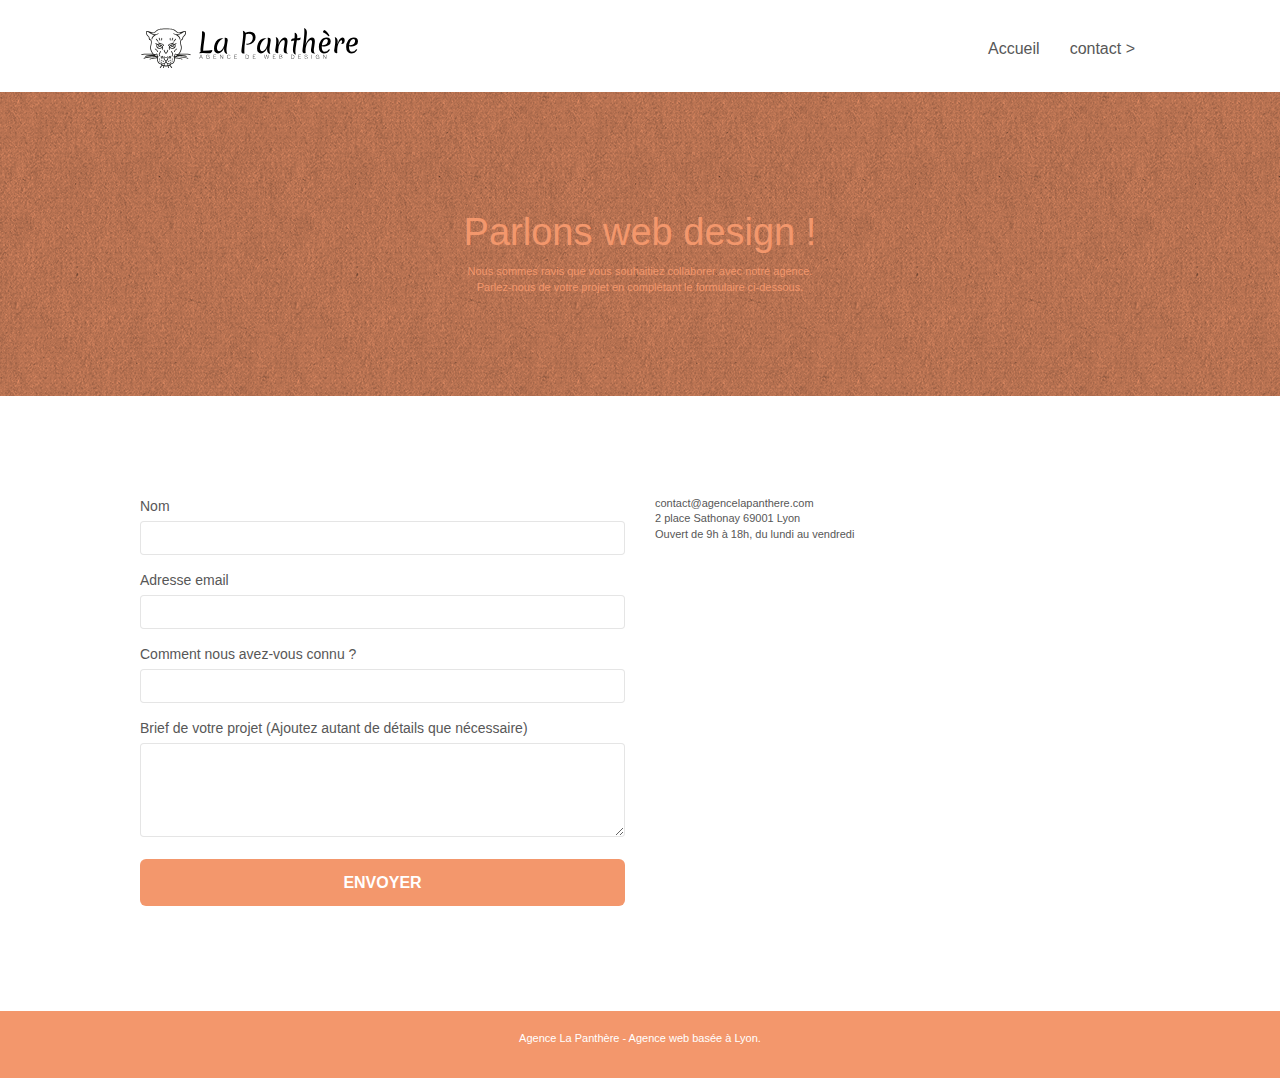
==== contact.html @ 8b8b4ff9 "Remove empty tag" ====
<!doctype html>
<html lang="fr">
<head>
    <meta charset="utf-8">
    <meta name="keywords" content="">
    <meta name="description" content="Contacter La Panthère. Faites-nous part de votre projet !">
    <meta name="robots" content="index, follow">
	<meta name="viewport" content="width=device-width, initial-scale=1.0, viewport-fit=cover">
    <link rel="shortcut icon" type="image/png" href="favicon.jpg">
    
	<link rel="stylesheet" type="text/css" href="./css/bootstrap.css">
	<link rel="stylesheet" type="text/css" href="style.css">
	<link rel="stylesheet" type="text/css" href="./css/font-awesome.min.css">
	<link rel="stylesheet" type="text/css" href="./css/et-line.min.css">

    <title>Agence La Panthère Web Design à Lyon ! - Contact</title>

    
<!-- Analytics -->
 
<!-- Analytics END -->
    
</head>
<body>
<!-- Principal conteneur -->
<div class="page-container">
    
<!-- bloc-0 -->
<div class="bloc bgc-white l-bloc " id="bloc-0">
	<div class="container bloc-sm">
		<nav class="navbar row">
			<div class="navbar-header">
				<a class="navbar-brand" href="index.html"><img src="img/agence-la-panthere-monochrome.svg" alt="atlanta web design logo" height="40" /></a>
				<button id="nav-toggle" type="button" class="ui-navbar-toggle navbar-toggle" data-toggle="collapse" data-target=".navbar-1">
					<span class="sr-only">Toggle navigation</span><span class="icon-bar"></span><span class="icon-bar"></span><span class="icon-bar"></span>
				</button>
			</div>
			<div class="collapse navbar-collapse navbar-1 special-dropdown-nav">
				<ul class="site-navigation nav navbar-nav">
					<li>
						<a href="index.html">Accueil</a>
					</li>
					<li>
						<a href="contact.html">contact &gt;</a>
					</li>
				</ul>
			</div>
		</nav>
	</div>
</div>
<!-- bloc-0 END -->

<!-- bloc-6 -->
<div class="bloc bg-dots-bg bg-repeat bgc-atomic-tangerine d-bloc bloc-bg-texture texture-paper" id="bloc-6">
	<div class="container bloc-lg">
		<div class="row">
			<div class="col-sm-12">
				<h1 class="text-center hero-bloc-text tc-white">
					Parlons web design !
				</h1>
				<p class="text-center mg-lg tc-white tight-width-whitespace">
					Nous sommes ravis que vous souhaitiez collaborer avec notre agence.<br>
					Parlez-nous de votre projet en complétant le formulaire ci-dessous.
				</p>
			</div>
		</div>
	</div>
</div>
<!-- bloc-6 END -->

<!-- bloc-7 -->
<div class="bloc bgc-white l-bloc" id="bloc-7">
	<div class="container bloc-lg">
		<div class="row">
			<div class="col-sm-6">
				<form id="form_1" novalidate success-msg="Your message has been sent." fail-msg="Sorry it seems that our mail server is not responding, Sorry for the inconvenience!">
					<div class="form-group">
						<label>
							Nom
						</label>
						<input id="name" class="form-control" required />
					</div>
					<div class="form-group">
						<label>
							Adresse email
						</label>
						<input id="email" class="form-control" type="email" required />
					</div>
					<div class="form-group">
						<label>
							Comment nous avez-vous connu ?
						</label>
						<input class="form-control" type="email" required id="input_504" />
					</div>
					<div class="form-group">
						<label>
							Brief de votre projet (Ajoutez autant de détails que nécessaire)<br>
						</label><textarea id="message" class="form-control" rows="4" cols="50" required></textarea>
					</div> 
					<button class="bloc-button btn btn-lg btn-block cta-hero btn-atomic-tangerine" type="submit">
						Envoyer
					</button>
				</form>
			</div>
			<div class="col-sm-6">
				<p>
					contact@agencelapanthere.com<br>2 place Sathonay 69001 Lyon<br>Ouvert de 9h à 18h, du lundi au vendredi<br>
				</p>
			</div>
		</div>
	</div>
</div>
<!-- bloc-7 END -->

<!-- ScrollToTop Button -->
<a class="bloc-button btn btn-d scrollToTop" onclick="scrollToTarget('1')"><span class="fa fa-chevron-up"></span></a>
<!-- ScrollToTop Button END-->


<!-- Footer - bloc-8 -->
<div class="bloc bgc-atomic-tangerine d-bloc" id="bloc-8">
	<div class="container bloc-sm">
		<div class="row">
			<div class="col-sm-12">
				<p class="text-center white">
					Agence La Panthère - Agence web basée à Lyon.<br>
				</p>
				<div class="row row-no-gutters social">
					<div class="col-sm-3">
						<div class="text-center">
							<a class="social" href="index.html"><span class="fa fa-twitter icon-md"></span></a>
						</div>
					</div>
					<div class="col-sm-3">
						<div class="text-center">
							<a class="social" href="index.html"><span class="fa fa-facebook icon-md"></span></a>
						</div>
					</div>
					<div class="col-sm-3">
						<div class="text-center">
							<a class="social" href="index.html"><span class="fa fa-dribbble icon-md"></span></a>
						</div>
					</div>
					<div class="col-sm-3">
						<div class="text-center">
							<a class="social" href="index.html"><span class="fa fa-instagram icon-md"></span></a>
						</div>
					</div>
				</div>
			</div>
		</div>
	</div>
</div>
<!-- Footer - bloc-8 END -->

</div>
<!-- Principal conteneur END -->
        
<script src="./js/jquery-2.1.0.js"></script>
<script src="./js/bootstrap.js"></script>
<script src="./js/blocs.js"></script>
<script src="./js/jqBootstrapValidation.js"></script>
<script src="./js/formHandler.js"></script>

</body>
</html>
---- style.css ----
body {
    margin: 0;
    padding: 0;
    background: #FFF;
    overflow-x: hidden;
    -webkit-font-smoothing: antialiased;
    -moz-osx-font-smoothing: grayscale;
}

a,
button {
    transition: all .3s ease-in-out;
    outline: none!important;
}

a:hover {
    text-decoration: none;
    cursor: pointer;
}

#page-loading-blocs-notifaction {
    position: fixed;
    top: 0;
    bottom: 0;
    width: 100%;
    z-index: 100000;
    background: #FFFFFF url("img/pageload-spinner.gif") no-repeat center center;
}

.bloc {
    width: 100%;
    clear: both;
    background: 50% 50% no-repeat;
    padding: 0 50px;
    -webkit-background-size: cover;
    -moz-background-size: cover;
    -o-background-size: cover;
    background-size: cover;
    position: relative;
}

.bloc .container {
    padding-left: 0;
    padding-right: 0;
}

.bloc-lg {
    padding: 100px 50px;
}

.bloc-md {
    padding: 50px;
}

.bloc-sm {
    padding: 20px 50px;
}

.bg-center,
.bg-l-edge,
.bg-r-edge,
.bg-t-edge,
.bg-b-edge,
.bg-tl-edge,
.bg-bl-edge,
.bg-tr-edge,
.bg-br-edge,
.bg-repeat {
    -webkit-background-size: auto!important;
    -moz-background-size: auto!important;
    -o-background-size: auto!important;
    background-size: auto!important;
}

.bg-repeat {
    background: repeat;
}

.bg-t-edge {
    background: top no-repeat;
}

.bloc-bg-texture::before {
    content: "";
    background-size: 2px 2px;
    position: absolute;
    top: 0;
    bottom: 0;
    left: 0;
    right: 0;
}

.texture-paper::before {
    background: url("img/texture-paper.png");
    background-size: 280px 280px;
}

.b-parallax {
    background-attachment: fixed;
}

.d-bloc {
    color: rgba(255, 255, 255, .7);
}

.d-bloc button:hover {
    color: rgba(255, 255, 255, .9);
}

.d-bloc .icon-round,
.d-bloc .icon-square,
.d-bloc .icon-rounded,
.d-bloc .icon-semi-rounded-a,
.d-bloc .icon-semi-rounded-b {
    border-color: rgba(255, 255, 255, .9);
}

.d-bloc .divider-h span {
    border-color: rgba(255, 255, 255, .2);
}

.d-bloc .a-btn,
.d-bloc .navbar a,
.d-bloc .navbar-brand,
.d-bloc a .icon-sm,
.d-bloc a .icon-md,
.d-bloc a .icon-lg,
.d-bloc a .icon-xl,
.d-bloc h1 a,
.d-bloc h2 a,
.d-bloc h3 a,
.d-bloc h4 a,
.d-bloc h5 a,
.d-bloc h6 a,
.d-bloc p a {
    color: rgba(255, 255, 255, .6);
}

.d-bloc .a-btn:hover,
.d-bloc .navbar a:hover,
.d-bloc .navbar-brand:hover,
.d-bloc a:hover .icon-sm,
.d-bloc a:hover .icon-md,
.d-bloc a:hover .icon-lg,
.d-bloc a:hover .icon-xl,
.d-bloc h1 a:hover,
.d-bloc h2 a:hover,
.d-bloc h3 a:hover,
.d-bloc h4 a:hover,
.d-bloc h5 a:hover,
.d-bloc h6 a:hover,
.d-bloc p a:hover {
    color: rgba(255, 255, 255, 1);
}

.d-bloc .navbar-toggle .icon-bar {
    background: rgba(255, 255, 255, 1);
}

.d-bloc .btn-wire,
.d-bloc .btn-wire:hover {
    color: rgba(255, 255, 255, 1);
    border-color: rgba(255, 255, 255, 1);
}

.d-bloc .panel {
    color: rgba(0, 0, 0, .5);
}

.d-bloc .panel button:hover {
    color: rgba(0, 0, 0, .7);
}

.d-bloc .panel icon {
    border-color: rgba(0, 0, 0, .7);
}

.d-bloc .panel .divider-h span {
    border-color: rgba(0, 0, 0, .1);
}

.d-bloc .panel .a-btn {
    color: rgba(0, 0, 0, .6);
}

.d-bloc .panel .a-btn:hover {
    color: rgba(0, 0, 0, 1);
}

.d-bloc .panel .btn-wire,
.d-bloc .panel .btn-wire:hover {
    color: rgba(0, 0, 0, .7);
    border-color: rgba(0, 0, 0, .3);
}

.d-bloc .panel,
.l-bloc {
    color: rgba(0, 0, 0, .5);
}

.d-bloc .panel button:hover,
.l-bloc button:hover {
    color: rgba(0, 0, 0, .7);
}

.l-bloc .icon-round,
.l-bloc .icon-square,
.l-bloc .icon-rounded,
.l-bloc .icon-semi-rounded-a,
.l-bloc .icon-semi-rounded-b {
    border-color: rgba(0, 0, 0, .7);
}

.d-bloc .panel .divider-h span,
.l-bloc .divider-h span {
    border-color: rgba(0, 0, 0, .1);
}

.d-bloc .panel .a-btn,
.l-bloc .a-btn,
.l-bloc .navbar a,
.l-bloc .navbar-brand,
.l-bloc a .icon-sm,
.l-bloc a .icon-md,
.l-bloc a .icon-lg,
.l-bloc a .icon-xl,
.l-bloc h1 a,
.l-bloc h2 a,
.l-bloc h3 a,
.l-bloc h4 a,
.l-bloc h5 a,
.l-bloc h6 a,
.l-bloc p a {
    color: rgba(0, 0, 0, .6);
}

.d-bloc .panel .a-btn:hover,
.l-bloc .a-btn:hover,
.l-bloc .navbar a:hover,
.l-bloc .navbar-brand:hover,
.l-bloc a:hover .icon-sm,
.l-bloc a:hover .icon-md,
.l-bloc a:hover .icon-lg,
.l-bloc a:hover .icon-xl,
.l-bloc h1 a:hover,
.l-bloc h2 a:hover,
.l-bloc h3 a:hover,
.l-bloc h4 a:hover,
.l-bloc h5 a:hover,
.l-bloc h6 a:hover,
.l-bloc p a:hover {
    color: rgba(0, 0, 0, 1);
}

.l-bloc .navbar-toggle .icon-bar {
    color: rgba(0, 0, 0, .6);
}

.d-bloc .panel .btn-wire,
.d-bloc .panel .btn-wire:hover,
.l-bloc .btn-wire,
.l-bloc .btn-wire:hover {
    color: rgba(0, 0, 0, .7);
    border-color: rgba(0, 0, 0, .3);
}

.voffset {
    margin-top: 30px;
}

.voffset-lg {
    margin-top: 80px;
}

.row-no-gutters {
    margin-right: 0;
    margin-left: 0;
}

.row.row-no-gutters > [class^="col-"],
.row.row-no-gutters > [class*=" col-"] {
    padding-right: 0;
    padding-left: 0;
}

#bloc-1-hero h1 {
    font-size: 32px;
}

.navbar {
    margin-bottom: 0;
    z-index: 1;
}

.navbar-brand {
    height: auto;
    padding: 3px 15px;
    font-size: 25px;
    font-weight: normal;
    font-weight: 600;
    line-height: 44px;
}

.navbar-brand img {
    max-height: 200px;
    margin: 0 5px 0 0;
    display: inline;
}

.navbar-brand img[src$=svg] {
    min-width: 100px;
}

.nav-center .navbar-brand img {
    margin: 0;
}

.navbar .nav {
    padding-top: 2px;
    margin-right: -16px;
    float: right;
    z-index: 1;
}

.nav > li {
    float: left;
    margin-top: 4px;
    font-size: 16px;
}

.navbar-nav .open .dropdown-menu > li > a {
    text-align: inherit;
}

.nav > li a:hover,
.nav > li a:focus {
    background: transparent;
}

.navbar-toggle {
    margin: 10px 10px 0 0;
    border: 0px;
}

.navbar-toggle:hover {
    background: transparent!important;
}

.navbar-toggle .icon-bar {
    background-color: rgba(0, 0, 0, .5);
    width: 26px;
}

.nav-invert .navbar .nav {
    float: left;
}

.nav-invert .navbar-header,
.nav-invert .navbar-brand {
    float: right;
    position: relative;
    z-index: 2;
}

@media (min-width: 768px) {
    .site-navigation {
        position: absolute;
        top: 50%;
        right: 20px;
        transform: translate(0, -50%);
        -webkit-transform: translateY(-50%);
    }
    .nav > li .dropdown-menu a,
    .nav > li .dropdown-menu a:hover {
        color: #484848;
    }
    .nav-invert .site-navigation {
        left: 0;
        right: 0;
    }
    .nav-center {
        text-align: center;
    }
    .nav-center .navbar-header {
        width: 100%;
    }
    .nav-center .navbar-header,
    .nav-center .navbar-brand,
    .nav-center .nav > li {
        float: none;
        display: inline-block;
    }
    .nav-center .site-navigation {
        position: relative;
        width: 100%;
        right: 0;
        margin-right: 0px;
        margin-top: 20px;
    }
    .nav-center.mini-nav .navbar-toggle {
        float: none;
        margin: 10px auto 0;
    }
}

.nav > li > .dropdown a {
    background: none!important;
    display: block;
    padding: 14px 15px;
}

nav .caret {
    margin: 0 5px;
}

.dropdown-menu .dropdown-menu {
    top: -8px;
    left: 100%;
}

.dropdown-menu .dropmenu-flow-right {
    top: 100%;
    left: 0;
    margin-left: -1px;
    border-top-left-radius: 0;
    border-top-right-radius: 0;
}

.dropdown-menu .dropdown span {
    border: 4px solid black;
    border-top-color: transparent;
    border-right-color: transparent;
    border-bottom-color: transparent;
    margin: 6px -5px 0 0!important;
    float: right;
}

.mg-md {
    margin-top: 10px;
    margin-bottom: 20px;
}

.mg-lg {
    margin-top: 10px;
    margin-bottom: 40px;
}

.btn {
    margin: 0 5px 5px 0;
}

.btn.pull-right {
    margin: 0 0 5px 5px;
}

.btn-d,
.btn-d:hover,
.btn-d:focus {
    color: #FFF;
    background: rgba(0, 0, 0, .3);
}

button {
    outline: none!important;
}

.btn-rd {
    border-radius: 40px;
}

.btn-clean {
    border: 1px solid rgba(0, 0, 0, .08);
    border-bottom-color: rgba(0, 0, 0, .1);
    text-shadow: 0 1px 0 rgba(0, 0, 1, .1);
    box-shadow: 0 1px 3px rgba(0, 0, 1, .25), inset 0 1px 0 0 rgba(255, 255, 255, .15);
}

.icon-md {
    font-size: 30px!important;
}

.icon-lg {
    font-size: 60px!important;
}

.sm-shadow {
    text-shadow: 0 1px 2px rgba(0, 0, 0, .3);
}

.panel-sq,
.panel-sq .panel-heading,
.panel-sq .panel-footer {
    border-radius: 0;
}

.panel-rd {
    border-radius: 30px;
}

.panel-rd .panel-heading {
    border-radius: 29px 29px 0 0;
}

.panel-rd .panel-footer {
    border-radius: 0 0 29px 29px;
}

.form-control {
    border-color: rgba(0, 0, 0, .1);
    box-shadow: none;
}

.scrollToTop {
    width: 40px;
    height: 40px;
    position: fixed;
    bottom: 20px;
    right: 20px;
    opacity: 0;
    z-index: 500;
    transition: all .3s ease-in-out;
}

.scrollToTop span {
    margin-top: 6px;
}

.showScrollTop {
    font-size: 14px;
    opacity: 1;
}

a[data-lightbox] {
    position: relative;
    display: block;
    text-align: center;
}

a[data-lightbox]:hover::before {
    content: "+";
    font-family: "HelveticaNeue-Light", "Helvetica Neue Light", "Helvetica Neue", Helvetica, Arial;
    font-size: 32px;
    width: 50px;
    height: 50px;
    margin-left: -25px;
    border-radius: 50%;
    background: rgba(0, 0, 0, .6);
    color: #FFF;
    font-weight: 100;
    z-index: 1;
    position: absolute;
    top: 50%;
    transform: translateY(-50%);
    -webkit-transform: translateY(-50%);
}

a[data-lightbox]:hover img {
    opacity: 0.6;
    -webkit-animation-fill-mode: none;
    animation-fill-mode: none;
}

#lightbox-modal {
    display: flex;
    align-items: center;
}

#lightbox-modal .modal-dialog {
    width: 90%;
    max-width: 900px;
    margin: 0 auto 0;
}

#lightbox-modal .modal-dialog img {
    max-height: 90vh;
    margin: 0 auto;
}

.lightbox-caption {
    padding: 20px;
    color: #FFF;
    background: rgba(0, 0, 0, .5);
    position: absolute;
    left: 15px;
    right: 15px;
    bottom: 5px;
}

.close-lightbox {
    color: #FFF;
    font-size: 30px;
    position: absolute;
    top: 20px;
    right: 20px;
    z-index: 20;
    background: rgba(0, 0, 0, .5);
    border: none;
    line-height: 30px;
    padding: 0 9px 5px;
    opacity: 0.3;
}

.close-lightbox:hover,
.next-lightbox:hover,
.prev-lightbox:hover {
    opacity: 1.0;
    color: #FFF;
}

.next-lightbox,
.prev-lightbox {
    font-size: 20px;
    color: rgba(255, 255, 255, .9);
    background: rgba(0, 0, 0, .5);
    transition: all .2s ease-in-out;
    position: absolute;
    top: 45%;
    z-index: 1;
    opacity: 0.4;
}

.next-lightbox {
    padding: 6px 8px 1px 13px;
    right: 25px;
}

.prev-lightbox {
    padding: 6px 13px 1px 10px;
    left: 25px;
}

.snapshot-lb .modal-body {
    padding-bottom: 45px;
}

.snapshot-lb .lightbox-caption {
    padding: 0;
    color: rgba(0, 0, 0, .5);
    background: none;
}

h1,
h2,
h3,
h4,
h5,
h6,
p,
label,
.btn,
a {
    font-family: "helvetica";
    font-weight: 400;
    color: #575757!important;
}

.container {
    max-width: 1000px;
}

.hero-bloc-text {
    font-size: 38px;
}

.hero-bloc-text-sub {
    font-size: 36px;
}

.statement-bloc-text {
    line-height: 26px;
    font-style: italic;
    font-size: 20px;
    text-align: center;
    font-weight: lighter;
    max-width: 520px;
    margin: auto auto auto auto;
}

p {
    font-size: 11px;
}

.tight-width-whitespace {
    max-width: 600px;
    margin: auto auto auto auto;
}

.h1 {
    font-size: 20px;
    font-family: "Open Sans";
}

.cta-hero {
    margin-top: 22px;
    color: #FFFFFF!important;
    text-transform: uppercase;
    padding: 12px 28px 12px 28px;
    font-size: 16px;
    font-weight: 700;
}

.social {
    max-width: 400px;
    margin: auto auto auto auto;
}

h2 {
    font-size: 22px;
    line-height: 1.4em;
}

h3 {
    font-size: 15px;
    text-transform: uppercase;
    font-weight: 700;
    color: #333333!important;
}

.med-width-whitespace {
    max-width: 800px;
    margin: auto auto auto auto;
    box-shadow: 0px 0px 0px #000000;
}

h1 {
    color: #333333!important;
}

h4 {
    color: #333333!important;
}

.icons {
    margin-bottom: 14px;
    margin-top: 24px;
}

.white {
    color: #FFFFFF!important;
}

.portfolio-thumb {
    margin-bottom: 24px;
}

.portfolio-row {
    margin-bottom: 44px;
    margin-top: 50px;
}

.avatar {
    box-shadow: 0px 4px 9px rgba(0, 0, 0, 0.3);
}

.black-background {
    background-color: rgba(165, 147, 99, 0.7);
    padding: 40px 40px 40px 40px;
}

.bold-link {
    font-weight: 900;
    text-decoration: underline!important;
}

.bgc-white {
    background-color: #FFFFFF;
}

.bgc-dark-slate-blue {
    background-color: #364577;
}

.bgc-atomic-tangerine {
    background-color: #F3976C;
}

.tc-white {
    color: #F3976C!important;
}

.btn-atomic-tangerine {
    background: #F3976C;
    color: #FFFFFF!important;
}

.btn-atomic-tangerine:hover {
    background: #c27956!important;
    color: #FFFFFF!important;
}

.ltc-white {
    color: #FFFFFF!important;
}

.ltc-white:hover {
    color: #cccccc!important;
}

.ltc-atomic-tangerine {
    color: #F3976C!important;
}

.ltc-atomic-tangerine:hover {
    color: #c27956!important;
}

.icon-dark-slate-blue {
    color: #364577!important;
    border-color: #364577!important;
}

.bg-dots-bg {
    background-image: url("img/dots-bg.png");
}

.bg-lines-h2-bg {
    background-image: url("img/lines-h2-bg.png");
}

.bg-banniere {
    background-image: url("img/agence-la-panthere.jpg");
}

.bg-presentation {
    background-image: url("img/image-de-presentation.bmp");
}

@media (max-width: 1024px) {
    .bloc {
        padding-left: 20px;
        padding-right: 20px;
    }
    .bloc.full-width-bloc,
    .bloc-tile-2.full-width-bloc .container,
    .bloc-tile-3.full-width-bloc .container,
    .bloc-tile-4.full-width-bloc .container {
        padding-left: 0;
        padding-right: 0;
    }
}

@media (max-width: 992px) and (min-width: 768px) {
    .navbar .nav {
        max-width: 80%
    }
    .nav-center.navbar .nav {
        max-width: 100%
    }
}

@media only screen and (min-device-width: 768px) and (max-device-width: 1024px) and (orientation: landscape) {
    .b-parallax {
        background-attachment: scroll;
    }
}

@media only screen and (min-device-width: 1024px) and (max-device-width: 1366px) and (-webkit-min-device-pixel-ratio: 1.5) {
    .b-parallax {
        background-attachment: scroll;
    }
}

@media (max-width: 991px) {
    .container {
        width: 100%;
    }
    .b-parallax {
        background-attachment: scroll;
    }
    .page-container,
    #hero-bloc {
        overflow-x: hidden;
        position: relative;
    }
    .bloc {
        padding-left: constant(safe-area-inset-left);
        padding-right: constant(safe-area-inset-right);
    }
    .bloc-group,
    .bloc-group .bloc {
        display: block;
        width: 100%;
    }
    .bloc-fill-screen .fill-bloc-top-edge,
    .bloc-fill-screen .fill-bloc-bottom-edge {
        padding: 0 20px;
        padding-left: constant(safe-area-inset-left);
        padding-right: constant(safe-area-inset-right);
    }
}

@media (max-width: 767px) {
    .page-container {
        overflow-x: hidden;
        position: relative;
    }
    h1,
    h2,
    h3,
    h4,
    h5,
    h6,
    p,
    #disqus_thread {
        padding-left: 10px!important;
        padding-right: 10px!important;
    }
    .b-parallax {
        background-attachment: scroll;
    }
    .navbar .nav {
        padding-top: 0;
        border-top: 1px solid rgba(0, 0, 0, .2);
        float: none!important;
    }
    .navbar.row {
        margin-left: 0;
        margin-right: 0;
    }
    .site-navigation {
        position: inherit;
        transform: none;
        -webkit-transform: none;
        -ms-transform: none;
    }
    .nav > li {
        margin-top: 0;
        border-bottom: 1px solid rgba(0, 0, 0, .1);
        background: rgba(0, 0, 0, .05);
        text-align: left;
        padding-left: 15px;
        width: 100%;
    }
    .nav > li:hover {
        background: rgba(0, 0, 0, .08);
    }
    .dropdown .dropdown a .caret {
        float: none;
        margin: 5px 0 0 10px!important;
        border: 4px solid black;
        border-bottom-color: transparent;
        border-right-color: transparent;
        border-left-color: transparent;
    }
    #hero-bloc .navbar .nav {
        background: rgba(0, 0, 0, .8);
    }
    #hero-bloc .navbar .nav a {
        color: rgba(255, 255, 255, .6);
    }
    .hero {
        padding: 50px 0;
    }
    .hero-nav {
        left: -1px;
        right: -1px;
    }
    .navbar-collapse {
        padding: 0;
        overflow-x: hidden;
        -webkit-box-shadow: none;
        box-shadow: none;
    }
    .navbar-brand img {
        max-height: 40px;
        width: auto;
    }
    .nav-invert .navbar-header {
        float: none;
        width: 100%;
    }
    .nav-invert .navbar-toggle {
        float: left;
        margin-left: 10px;
    }
    .bloc {
        padding-left: 0;
        padding-right: 0;
    }
    .bloc-xxl,
    .bloc-xl,
    .bloc-lg {
        padding: 40px 0;
    }
    .bloc-sm,
    .bloc-md {
        padding-left: 0;
        padding-right: 0;
    }
    .bloc-tile-2 .container,
    .bloc-tile-3 .container,
    .bloc-tile-4 .container,
    .bloc-fill-screen .fill-bloc-top-edge,
    .bloc-fill-screen .fill-bloc-bottom-edge {
        padding-left: 0;
        padding-right: 0;
    }
    .a-block {
        padding: 0 10px;
    }
    .btn-dwn {
        display: none;
    }
    .voffset {
        margin-top: 5px;
    }
    .voffset-md {
        margin-top: 20px;
    }
    .voffset-lg {
        margin-top: 30px;
    }
    form {
        padding: 5px;
    }
    .close-lightbox {
        display: inline-block;
    }
    .blocsapp-device-iphone5 {
        background-size: 216px 425px;
        padding-top: 60px;
        width: 216px;
        height: 425px;
    }
    .blocsapp-device-iphone5 img {
        width: 180px;
        height: 320px;
    }
}

@media (max-width: 400px) {
    .bloc {
        padding-left: 0;
        padding-right: 0;
    }
}

@media (max-width: 767px) {
    .bloc-mob-center-text {
        text-align: center;
    }
}
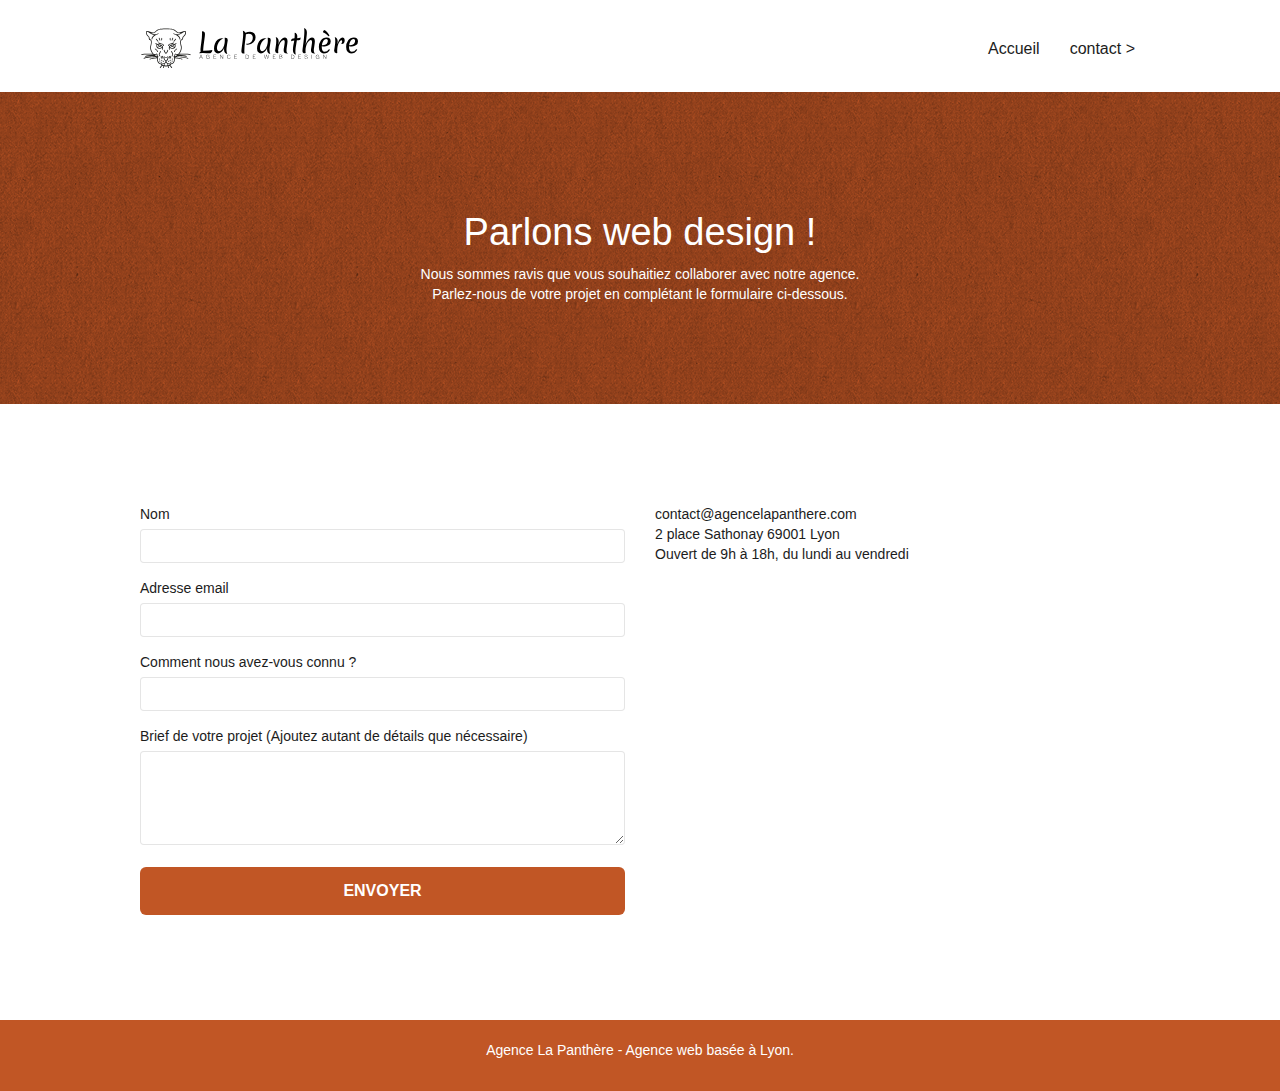
==== commit 03ec5c64: "Init Form Label" ====
--- a/contact.html
+++ b/contact.html
@@ -6,7 +6,7 @@
     <meta name="description" content="Contacter La Panthère. Faites-nous part de votre projet !">
     <meta name="robots" content="index, follow">
 	<meta name="viewport" content="width=device-width, initial-scale=1.0, viewport-fit=cover">
-    <link rel="shortcut icon" type="image/png" href="favicon.jpg">
+    <link rel="shortcut icon" type="image/webp" href="favicon.webp">
     
 	<link rel="stylesheet" type="text/css" href="./css/bootstrap.css">
 	<link rel="stylesheet" type="text/css" href="style.css">
@@ -30,7 +30,7 @@
 	<div class="container bloc-sm">
 		<nav class="navbar row">
 			<div class="navbar-header">
-				<a class="navbar-brand" href="index.html"><img src="img/agence-la-panthere-monochrome.svg" alt="atlanta web design logo" height="40" /></a>
+				<a class="navbar-brand" href="index.html"><img src="img/agence-la-panthere-monochrome.svg" alt="La Panthère, agence de web design" height="40" /></a>
 				<button id="nav-toggle" type="button" class="ui-navbar-toggle navbar-toggle" data-toggle="collapse" data-target=".navbar-1">
 					<span class="sr-only">Toggle navigation</span><span class="icon-bar"></span><span class="icon-bar"></span><span class="icon-bar"></span>
 				</button>
@@ -75,25 +75,25 @@
 			<div class="col-sm-6">
 				<form id="form_1" novalidate success-msg="Your message has been sent." fail-msg="Sorry it seems that our mail server is not responding, Sorry for the inconvenience!">
 					<div class="form-group">
-						<label>
+						<label for="name">
 							Nom
 						</label>
 						<input id="name" class="form-control" required />
 					</div>
 					<div class="form-group">
-						<label>
+						<label for="email">
 							Adresse email
 						</label>
 						<input id="email" class="form-control" type="email" required />
 					</div>
 					<div class="form-group">
-						<label>
+						<label for="input_504">
 							Comment nous avez-vous connu ?
 						</label>
 						<input class="form-control" type="email" required id="input_504" />
 					</div>
 					<div class="form-group">
-						<label>
+						<label for="message">
 							Brief de votre projet (Ajoutez autant de détails que nécessaire)<br>
 						</label><textarea id="message" class="form-control" rows="4" cols="50" required></textarea>
 					</div> 
--- a/style.css
+++ b/style.css
@@ -16,6 +16,21 @@
 a:hover {
     text-decoration: none;
     cursor: pointer;
+}
+
+.large-text{
+    font-size: 2.1rem;
+    opacity: .9;
+}
+
+.quote{
+    font-style: italic;
+}
+
+.quote__author{
+    font-style: normal;
+    font-size: 1.7rem;
+    opacity: .8;
 }
 
 #page-loading-blocs-notifaction {
@@ -91,7 +106,7 @@
 }
 
 .texture-paper::before {
-    background: url("img/texture-paper.png");
+    background: url("img/texture-paper.webp");
     background-size: 280px 280px;
 }
 
@@ -476,7 +491,9 @@
 }
 
 .icon-md {
-    font-size: 30px!important;
+    width: 40px;
+    height: 40px;
+    font-size: 35px!important;
 }
 
 .icon-lg {
@@ -651,7 +668,7 @@
 a {
     font-family: "helvetica";
     font-weight: 400;
-    color: #575757!important;
+    color: #1c1c1c!important;
 }
 
 .container {
@@ -677,7 +694,7 @@
 }
 
 p {
-    font-size: 11px;
+    font-size: 14px;
 }
 
 .tight-width-whitespace {
@@ -771,20 +788,20 @@
 }
 
 .bgc-atomic-tangerine {
-    background-color: #F3976C;
+    background-color: #c15625;
 }
 
 .tc-white {
-    color: #F3976C!important;
+    color: #ffffff!important;
 }
 
 .btn-atomic-tangerine {
-    background: #F3976C;
+    background: #c15625;
     color: #FFFFFF!important;
 }
 
 .btn-atomic-tangerine:hover {
-    background: #c27956!important;
+    background: #F28500!important;
     color: #FFFFFF!important;
 }
 
@@ -810,19 +827,19 @@
 }
 
 .bg-dots-bg {
-    background-image: url("img/dots-bg.png");
+    background-image: url("img/dots-bg.webp");
 }
 
 .bg-lines-h2-bg {
-    background-image: url("img/lines-h2-bg.png");
+    background-image: url("img/lines-h2-bg.webp");
 }
 
 .bg-banniere {
-    background-image: url("img/agence-la-panthere.jpg");
+    background-image: url("img/agence-la-panthere.webp");
 }
 
 .bg-presentation {
-    background-image: url("img/image-de-presentation.bmp");
+    background-image: url("img/image-de-presentation.webp");
 }
 
 @media (max-width: 1024px) {
@@ -857,6 +874,12 @@
 @media only screen and (min-device-width: 1024px) and (max-device-width: 1366px) and (-webkit-min-device-pixel-ratio: 1.5) {
     .b-parallax {
         background-attachment: scroll;
+    }
+}
+
+@media (max-width: 768px) {
+    .img-responsive{
+        margin: auto;
     }
 }
 
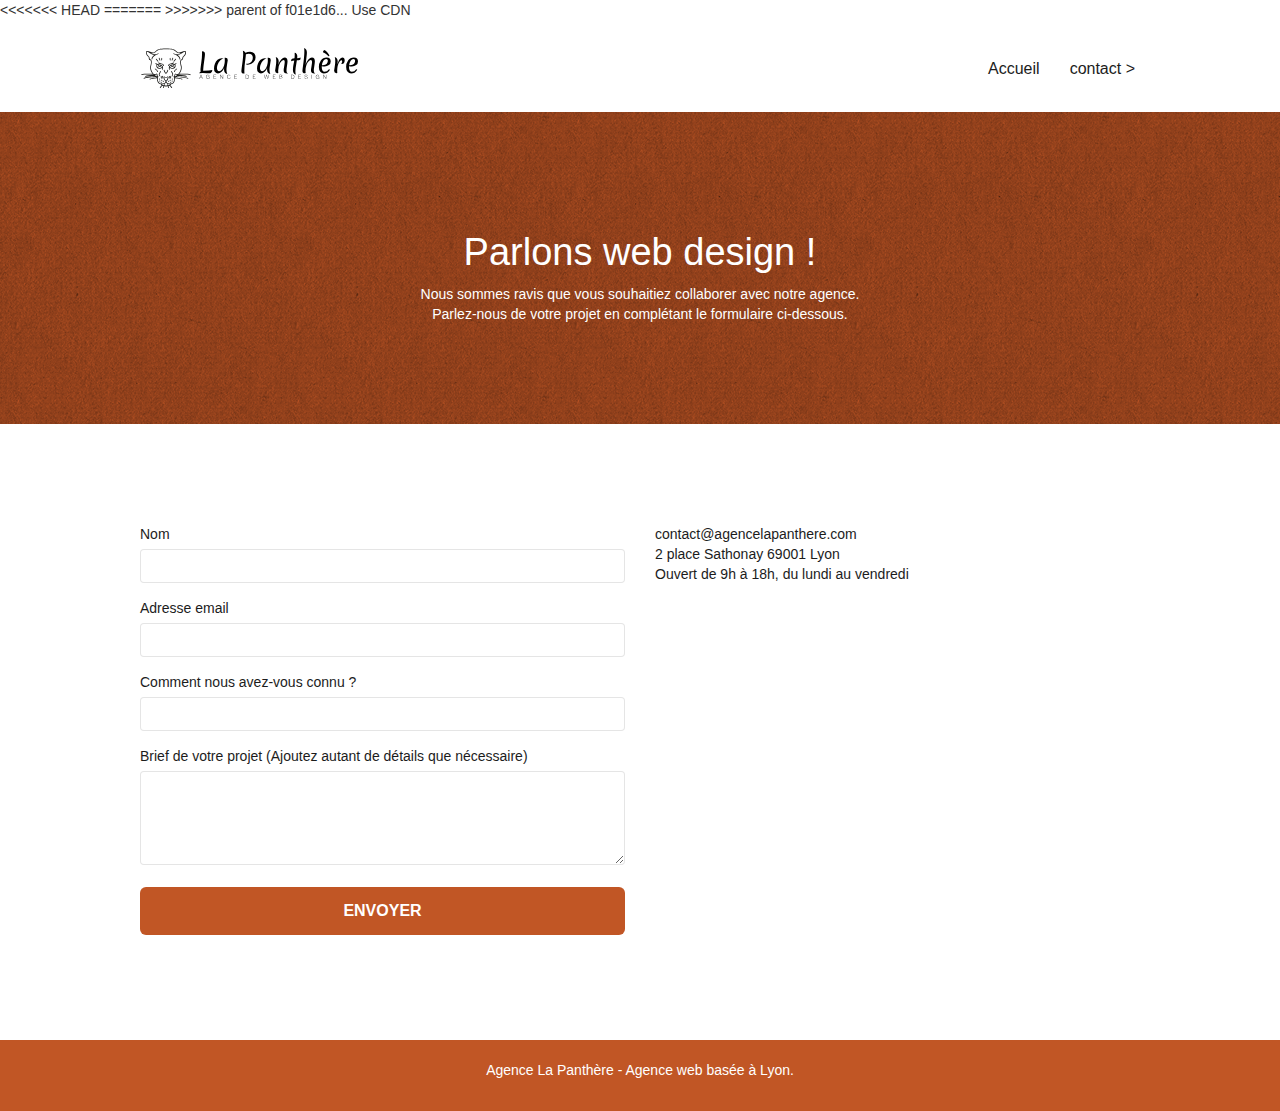
==== commit bcfb2672: "Revert "Use CDN"" ====
--- a/contact.html
+++ b/contact.html
@@ -8,8 +8,13 @@
 	<meta name="viewport" content="width=device-width, initial-scale=1.0, viewport-fit=cover">
     <link rel="shortcut icon" type="image/webp" href="favicon.webp">
     
+<<<<<<< HEAD
+	<link rel="stylesheet" href="https://maxcdn.bootstrapcdn.com/bootstrap/3.3.5/css/bootstrap.min.css">
+	<link rel="stylesheet" type="text/css" href="style.min.css">
+=======
 	<link rel="stylesheet" type="text/css" href="./css/bootstrap.css">
 	<link rel="stylesheet" type="text/css" href="style.css">
+>>>>>>> parent of f01e1d6... Use CDN
 	<link rel="stylesheet" type="text/css" href="./css/font-awesome.min.css">
 	<link rel="stylesheet" type="text/css" href="./css/et-line.min.css">
 
@@ -73,7 +78,7 @@
 	<div class="container bloc-lg">
 		<div class="row">
 			<div class="col-sm-6">
-				<form id="form_1" novalidate success-msg="Your message has been sent." fail-msg="Sorry it seems that our mail server is not responding, Sorry for the inconvenience!">
+				<form id="form_1" novalidate data-success-msg="Your message has been sent." data-fail-msg="Sorry it seems that our mail server is not responding, Sorry for the inconvenience!">
 					<div class="form-group">
 						<label for="name">
 							Nom
--- a/style.min.css
+++ b/style.min.css
@@ -0,0 +1 @@
+body{margin:0;padding:0;background:#fff;overflow-x:hidden;-webkit-font-smoothing:antialiased;-moz-osx-font-smoothing:grayscale}a,button{transition:all .3s ease-in-out;outline:0!important}a:hover{text-decoration:none;cursor:pointer}.large-text{font-size:2.1rem;opacity:.9}.quote{font-style:italic}.quote__author{font-style:normal;font-size:1.7rem;opacity:.8}#page-loading-blocs-notifaction{position:fixed;top:0;bottom:0;width:100%;z-index:100000;background:#fff url(img/pageload-spinner.gif) no-repeat center center}.bloc{width:100%;clear:both;background:50% 50% no-repeat;padding:0 50px;-webkit-background-size:cover;-moz-background-size:cover;-o-background-size:cover;background-size:cover;position:relative}.bloc .container{padding-left:0;padding-right:0}.bloc-lg{padding:100px 50px}.bloc-md{padding:50px}.bloc-sm{padding:20px 50px}.bg-b-edge,.bg-bl-edge,.bg-br-edge,.bg-center,.bg-l-edge,.bg-r-edge,.bg-repeat,.bg-t-edge,.bg-tl-edge,.bg-tr-edge{-webkit-background-size:auto!important;-moz-background-size:auto!important;-o-background-size:auto!important;background-size:auto!important}.bg-repeat{background:repeat}.bg-t-edge{background:top no-repeat}.bloc-bg-texture::before{content:"";background-size:2px 2px;position:absolute;top:0;bottom:0;left:0;right:0}.texture-paper::before{background:url(img/texture-paper.webp);background-size:280px 280px}.b-parallax{background-attachment:fixed}.d-bloc{color:rgba(255,255,255,.7)}.d-bloc button:hover{color:rgba(255,255,255,.9)}.d-bloc .icon-round,.d-bloc .icon-rounded,.d-bloc .icon-semi-rounded-a,.d-bloc .icon-semi-rounded-b,.d-bloc .icon-square{border-color:rgba(255,255,255,.9)}.d-bloc .divider-h span{border-color:rgba(255,255,255,.2)}.d-bloc .a-btn,.d-bloc .navbar a,.d-bloc .navbar-brand,.d-bloc a .icon-lg,.d-bloc a .icon-md,.d-bloc a .icon-sm,.d-bloc a .icon-xl,.d-bloc h1 a,.d-bloc h2 a,.d-bloc h3 a,.d-bloc h4 a,.d-bloc h5 a,.d-bloc h6 a,.d-bloc p a{color:rgba(255,255,255,.6)}.d-bloc .a-btn:hover,.d-bloc .navbar a:hover,.d-bloc .navbar-brand:hover,.d-bloc a:hover .icon-lg,.d-bloc a:hover .icon-md,.d-bloc a:hover .icon-sm,.d-bloc a:hover .icon-xl,.d-bloc h1 a:hover,.d-bloc h2 a:hover,.d-bloc h3 a:hover,.d-bloc h4 a:hover,.d-bloc h5 a:hover,.d-bloc h6 a:hover,.d-bloc p a:hover{color:rgba(255,255,255,1)}.d-bloc .navbar-toggle .icon-bar{background:rgba(255,255,255,1)}.d-bloc .btn-wire,.d-bloc .btn-wire:hover{color:rgba(255,255,255,1);border-color:rgba(255,255,255,1)}.d-bloc .panel{color:rgba(0,0,0,.5)}.d-bloc .panel button:hover{color:rgba(0,0,0,.7)}.d-bloc .panel icon{border-color:rgba(0,0,0,.7)}.d-bloc .panel .divider-h span{border-color:rgba(0,0,0,.1)}.d-bloc .panel .a-btn{color:rgba(0,0,0,.6)}.d-bloc .panel .a-btn:hover{color:rgba(0,0,0,1)}.d-bloc .panel .btn-wire,.d-bloc .panel .btn-wire:hover{color:rgba(0,0,0,.7);border-color:rgba(0,0,0,.3)}.d-bloc .panel,.l-bloc{color:rgba(0,0,0,.5)}.d-bloc .panel button:hover,.l-bloc button:hover{color:rgba(0,0,0,.7)}.l-bloc .icon-round,.l-bloc .icon-rounded,.l-bloc .icon-semi-rounded-a,.l-bloc .icon-semi-rounded-b,.l-bloc .icon-square{border-color:rgba(0,0,0,.7)}.d-bloc .panel .divider-h span,.l-bloc .divider-h span{border-color:rgba(0,0,0,.1)}.d-bloc .panel .a-btn,.l-bloc .a-btn,.l-bloc .navbar a,.l-bloc .navbar-brand,.l-bloc a .icon-lg,.l-bloc a .icon-md,.l-bloc a .icon-sm,.l-bloc a .icon-xl,.l-bloc h1 a,.l-bloc h2 a,.l-bloc h3 a,.l-bloc h4 a,.l-bloc h5 a,.l-bloc h6 a,.l-bloc p a{color:rgba(0,0,0,.6)}.d-bloc .panel .a-btn:hover,.l-bloc .a-btn:hover,.l-bloc .navbar a:hover,.l-bloc .navbar-brand:hover,.l-bloc a:hover .icon-lg,.l-bloc a:hover .icon-md,.l-bloc a:hover .icon-sm,.l-bloc a:hover .icon-xl,.l-bloc h1 a:hover,.l-bloc h2 a:hover,.l-bloc h3 a:hover,.l-bloc h4 a:hover,.l-bloc h5 a:hover,.l-bloc h6 a:hover,.l-bloc p a:hover{color:rgba(0,0,0,1)}.l-bloc .navbar-toggle .icon-bar{color:rgba(0,0,0,.6)}.d-bloc .panel .btn-wire,.d-bloc .panel .btn-wire:hover,.l-bloc .btn-wire,.l-bloc .btn-wire:hover{color:rgba(0,0,0,.7);border-color:rgba(0,0,0,.3)}.voffset{margin-top:30px}.voffset-lg{margin-top:80px}.row-no-gutters{margin-right:0;margin-left:0}.row.row-no-gutters>[class*=" col-"],.row.row-no-gutters>[class^=col-]{padding-right:0;padding-left:0}#bloc-1-hero h1{font-size:32px}.navbar{margin-bottom:0;z-index:1}.navbar-brand{height:auto;padding:3px 15px;font-size:25px;font-weight:400;font-weight:600;line-height:44px}.navbar-brand img{max-height:200px;margin:0 5px 0 0;display:inline}.navbar-brand img[src$=svg]{min-width:100px}.nav-center .navbar-brand img{margin:0}.navbar .nav{padding-top:2px;margin-right:-16px;float:right;z-index:1}.nav>li{float:left;margin-top:4px;font-size:16px}.navbar-nav .open .dropdown-menu>li>a{text-align:inherit}.nav>li a:focus,.nav>li a:hover{background:0 0}.navbar-toggle{margin:10px 10px 0 0;border:0}.navbar-toggle:hover{background:0 0!important}.navbar-toggle .icon-bar{background-color:rgba(0,0,0,.5);width:26px}.nav-invert .navbar .nav{float:left}.nav-invert .navbar-brand,.nav-invert .navbar-header{float:right;position:relative;z-index:2}@media (min-width:768px){.site-navigation{position:absolute;top:50%;right:20px;transform:translate(0,-50%);-webkit-transform:translateY(-50%)}.nav>li .dropdown-menu a,.nav>li .dropdown-menu a:hover{color:#484848}.nav-invert .site-navigation{left:0;right:0}.nav-center{text-align:center}.nav-center .navbar-header{width:100%}.nav-center .nav>li,.nav-center .navbar-brand,.nav-center .navbar-header{float:none;display:inline-block}.nav-center .site-navigation{position:relative;width:100%;right:0;margin-right:0;margin-top:20px}.nav-center.mini-nav .navbar-toggle{float:none;margin:10px auto 0}}.nav>li>.dropdown a{background:0 0!important;display:block;padding:14px 15px}nav .caret{margin:0 5px}.dropdown-menu .dropdown-menu{top:-8px;left:100%}.dropdown-menu .dropmenu-flow-right{top:100%;left:0;margin-left:-1px;border-top-left-radius:0;border-top-right-radius:0}.dropdown-menu .dropdown span{border:4px solid #000;border-top-color:transparent;border-right-color:transparent;border-bottom-color:transparent;margin:6px -5px 0 0!important;float:right}.mg-md{margin-top:10px;margin-bottom:20px}.mg-lg{margin-top:10px;margin-bottom:40px}.btn{margin:0 5px 5px 0}.btn.pull-right{margin:0 0 5px 5px}.btn-d,.btn-d:focus,.btn-d:hover{color:#fff;background:rgba(0,0,0,.3)}button{outline:0!important}.btn-rd{border-radius:40px}.btn-clean{border:1px solid rgba(0,0,0,.08);border-bottom-color:rgba(0,0,0,.1);text-shadow:0 1px 0 rgba(0,0,1,.1);box-shadow:0 1px 3px rgba(0,0,1,.25),inset 0 1px 0 0 rgba(255,255,255,.15)}.icon-md{width:40px;height:40px;font-size:35px!important}.icon-lg{font-size:60px!important}.sm-shadow{text-shadow:0 1px 2px rgba(0,0,0,.3)}.panel-sq,.panel-sq .panel-footer,.panel-sq .panel-heading{border-radius:0}.panel-rd{border-radius:30px}.panel-rd .panel-heading{border-radius:29px 29px 0 0}.panel-rd .panel-footer{border-radius:0 0 29px 29px}.form-control{border-color:rgba(0,0,0,.1);box-shadow:none}.scrollToTop{width:40px;height:40px;position:fixed;bottom:20px;right:20px;opacity:0;z-index:500;transition:all .3s ease-in-out}.scrollToTop span{margin-top:6px}.showScrollTop{font-size:14px;opacity:1}a[data-lightbox]{position:relative;display:block;text-align:center}a[data-lightbox]:hover::before{content:"+";font-family:HelveticaNeue-Light,"Helvetica Neue Light","Helvetica Neue",Helvetica,Arial;font-size:32px;width:50px;height:50px;margin-left:-25px;border-radius:50%;background:rgba(0,0,0,.6);color:#fff;font-weight:100;z-index:1;position:absolute;top:50%;transform:translateY(-50%);-webkit-transform:translateY(-50%)}a[data-lightbox]:hover img{opacity:.6;-webkit-animation-fill-mode:none;animation-fill-mode:none}#lightbox-modal{display:flex;align-items:center}#lightbox-modal .modal-dialog{width:90%;max-width:900px;margin:0 auto 0}#lightbox-modal .modal-dialog img{max-height:90vh;margin:0 auto}.lightbox-caption{padding:20px;color:#fff;background:rgba(0,0,0,.5);position:absolute;left:15px;right:15px;bottom:5px}.close-lightbox{color:#fff;font-size:30px;position:absolute;top:20px;right:20px;z-index:20;background:rgba(0,0,0,.5);border:none;line-height:30px;padding:0 9px 5px;opacity:.3}.close-lightbox:hover,.next-lightbox:hover,.prev-lightbox:hover{opacity:1;color:#fff}.next-lightbox,.prev-lightbox{font-size:20px;color:rgba(255,255,255,.9);background:rgba(0,0,0,.5);transition:all .2s ease-in-out;position:absolute;top:45%;z-index:1;opacity:.4}.next-lightbox{padding:6px 8px 1px 13px;right:25px}.prev-lightbox{padding:6px 13px 1px 10px;left:25px}.snapshot-lb .modal-body{padding-bottom:45px}.snapshot-lb .lightbox-caption{padding:0;color:rgba(0,0,0,.5);background:0 0}.btn,a,h1,h2,h3,h4,h5,h6,label,p{font-family:helvetica;font-weight:400;color:#1c1c1c!important}.container{max-width:1000px}.hero-bloc-text{font-size:38px}.hero-bloc-text-sub{font-size:36px}.statement-bloc-text{line-height:26px;font-style:italic;font-size:20px;text-align:center;font-weight:lighter;max-width:520px;margin:auto auto auto auto}p{font-size:14px}.tight-width-whitespace{max-width:600px;margin:auto auto auto auto}.h1{font-size:20px;font-family:"Open Sans"}.cta-hero{margin-top:22px;color:#fff!important;text-transform:uppercase;padding:12px 28px 12px 28px;font-size:16px;font-weight:700}.social{max-width:400px;margin:auto auto auto auto}h2{font-size:22px;line-height:1.4em}h3{font-size:15px;text-transform:uppercase;font-weight:700;color:#333!important}.med-width-whitespace{max-width:800px;margin:auto auto auto auto;box-shadow:0 0 0 #000}h1{color:#333!important}h4{color:#333!important}.icons{margin-bottom:14px;margin-top:24px}.white{color:#fff!important}.portfolio-thumb{margin-bottom:24px}.portfolio-row{margin-bottom:44px;margin-top:50px}.avatar{box-shadow:0 4px 9px rgba(0,0,0,.3)}.black-background{background-color:rgba(165,147,99,.7);padding:40px 40px 40px 40px}.bold-link{font-weight:900;text-decoration:underline!important}.bgc-white{background-color:#fff}.bgc-dark-slate-blue{background-color:#364577}.bgc-atomic-tangerine{background-color:#c15625}.tc-white{color:#fff!important}.btn-atomic-tangerine{background:#c15625;color:#fff!important}.btn-atomic-tangerine:hover{background:#f28500!important;color:#fff!important}.ltc-white{color:#fff!important}.ltc-white:hover{color:#ccc!important}.ltc-atomic-tangerine{color:#f3976c!important}.ltc-atomic-tangerine:hover{color:#c27956!important}.icon-dark-slate-blue{color:#364577!important;border-color:#364577!important}.bg-dots-bg{background-image:url(img/dots-bg.webp)}.bg-lines-h2-bg{background-image:url(img/lines-h2-bg.webp)}.bg-banniere{background-image:url(img/agence-la-panthere.webp)}.bg-presentation{background-image:url(img/image-de-presentation.webp)}@media (max-width:1024px){.bloc{padding-left:20px;padding-right:20px}.bloc-tile-2.full-width-bloc .container,.bloc-tile-3.full-width-bloc .container,.bloc-tile-4.full-width-bloc .container,.bloc.full-width-bloc{padding-left:0;padding-right:0}}@media (max-width:992px) and (min-width:768px){.navbar .nav{max-width:80%}.nav-center.navbar .nav{max-width:100%}}@media only screen and (min-width:768px) and (max-width:1024px) and (orientation:landscape){.b-parallax{background-attachment:scroll}}@media only screen and (min-width:1024px) and (max-width:1366px) and (-webkit-min-device-pixel-ratio:1.5){.b-parallax{background-attachment:scroll}}@media (max-width:768px){.img-responsive{margin:auto}}@media (max-width:991px){.container{width:100%}.b-parallax{background-attachment:scroll}#hero-bloc,.page-container{overflow-x:hidden;position:relative}.bloc-group,.bloc-group .bloc{display:block;width:100%}}@media (max-width:767px){.page-container{overflow-x:hidden;position:relative}#disqus_thread,h1,h2,h3,h4,h5,h6,p{padding-left:10px!important;padding-right:10px!important}.b-parallax{background-attachment:scroll}.navbar .nav{padding-top:0;border-top:1px solid rgba(0,0,0,.2);float:none!important}.navbar.row{margin-left:0;margin-right:0}.site-navigation{position:inherit;transform:none;-webkit-transform:none;-ms-transform:none}.nav>li{margin-top:0;border-bottom:1px solid rgba(0,0,0,.1);background:rgba(0,0,0,.05);text-align:left;padding-left:15px;width:100%}.nav>li:hover{background:rgba(0,0,0,.08)}.dropdown .dropdown a .caret{float:none;margin:5px 0 0 10px!important;border:4px solid #000;border-bottom-color:transparent;border-right-color:transparent;border-left-color:transparent}#hero-bloc .navbar .nav{background:rgba(0,0,0,.8)}#hero-bloc .navbar .nav a{color:rgba(255,255,255,.6)}.hero{padding:50px 0}.hero-nav{left:-1px;right:-1px}.navbar-collapse{padding:0;overflow-x:hidden;-webkit-box-shadow:none;box-shadow:none}.navbar-brand img{max-height:40px;width:auto}.nav-invert .navbar-header{float:none;width:100%}.nav-invert .navbar-toggle{float:left;margin-left:10px}.bloc{padding-left:0;padding-right:0}.bloc-lg,.bloc-xl,.bloc-xxl{padding:40px 0}.bloc-md,.bloc-sm{padding-left:0;padding-right:0}.bloc-fill-screen .fill-bloc-bottom-edge,.bloc-fill-screen .fill-bloc-top-edge,.bloc-tile-2 .container,.bloc-tile-3 .container,.bloc-tile-4 .container{padding-left:0;padding-right:0}.a-block{padding:0 10px}.btn-dwn{display:none}.voffset{margin-top:5px}.voffset-md{margin-top:20px}.voffset-lg{margin-top:30px}form{padding:5px}.close-lightbox{display:inline-block}.blocsapp-device-iphone5{background-size:216px 425px;padding-top:60px;width:216px;height:425px}.blocsapp-device-iphone5 img{width:180px;height:320px}}@media (max-width:400px){.bloc{padding-left:0;padding-right:0}}@media (max-width:767px){.bloc-mob-center-text{text-align:center}}--- a/style.css
+++ b/style.css
@@ -865,13 +865,13 @@
     }
 }
 
-@media only screen and (min-device-width: 768px) and (max-device-width: 1024px) and (orientation: landscape) {
+@media only screen and (min-width: 768px) and (max-width: 1024px) and (orientation: landscape) {
     .b-parallax {
         background-attachment: scroll;
     }
 }
 
-@media only screen and (min-device-width: 1024px) and (max-device-width: 1366px) and (-webkit-min-device-pixel-ratio: 1.5) {
+@media only screen and (min-width: 1024px) and (max-width: 1366px) and (-webkit-min-device-pixel-ratio: 1.5) {
     .b-parallax {
         background-attachment: scroll;
     }
@@ -895,20 +895,10 @@
         overflow-x: hidden;
         position: relative;
     }
-    .bloc {
-        padding-left: constant(safe-area-inset-left);
-        padding-right: constant(safe-area-inset-right);
-    }
     .bloc-group,
     .bloc-group .bloc {
         display: block;
         width: 100%;
-    }
-    .bloc-fill-screen .fill-bloc-top-edge,
-    .bloc-fill-screen .fill-bloc-bottom-edge {
-        padding: 0 20px;
-        padding-left: constant(safe-area-inset-left);
-        padding-right: constant(safe-area-inset-right);
     }
 }
 
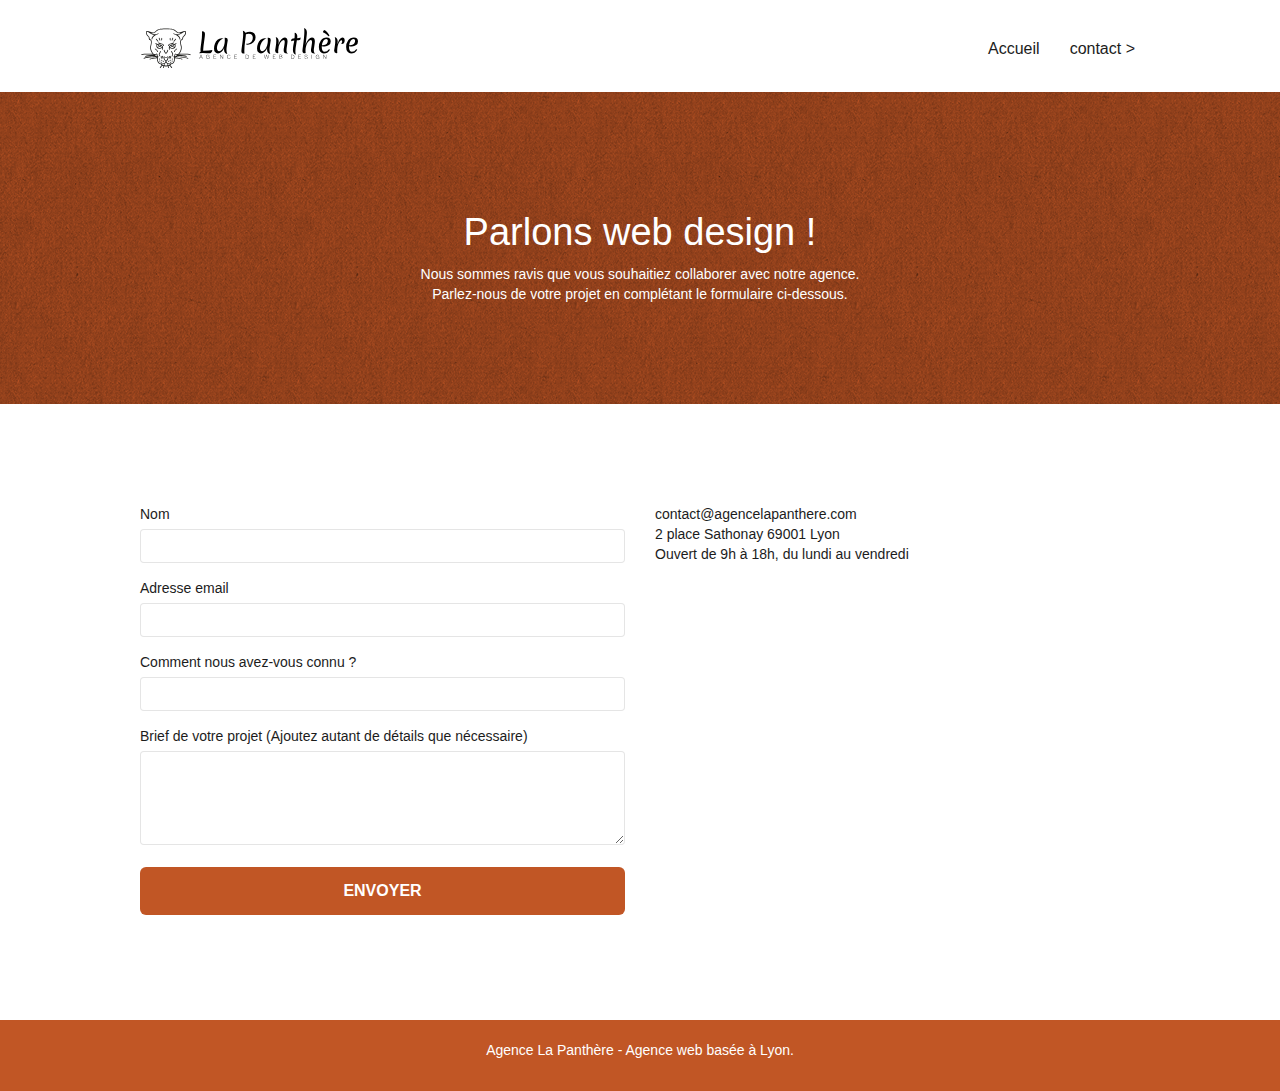
==== commit 9336a847: "Fix Conflict" ====
--- a/contact.html
+++ b/contact.html
@@ -8,13 +8,8 @@
 	<meta name="viewport" content="width=device-width, initial-scale=1.0, viewport-fit=cover">
     <link rel="shortcut icon" type="image/webp" href="favicon.webp">
     
-<<<<<<< HEAD
-	<link rel="stylesheet" href="https://maxcdn.bootstrapcdn.com/bootstrap/3.3.5/css/bootstrap.min.css">
+	<link rel="stylesheet" type="text/css" href="./css/bootstrap.css">
 	<link rel="stylesheet" type="text/css" href="style.min.css">
-=======
-	<link rel="stylesheet" type="text/css" href="./css/bootstrap.css">
-	<link rel="stylesheet" type="text/css" href="style.css">
->>>>>>> parent of f01e1d6... Use CDN
 	<link rel="stylesheet" type="text/css" href="./css/font-awesome.min.css">
 	<link rel="stylesheet" type="text/css" href="./css/et-line.min.css">
 
